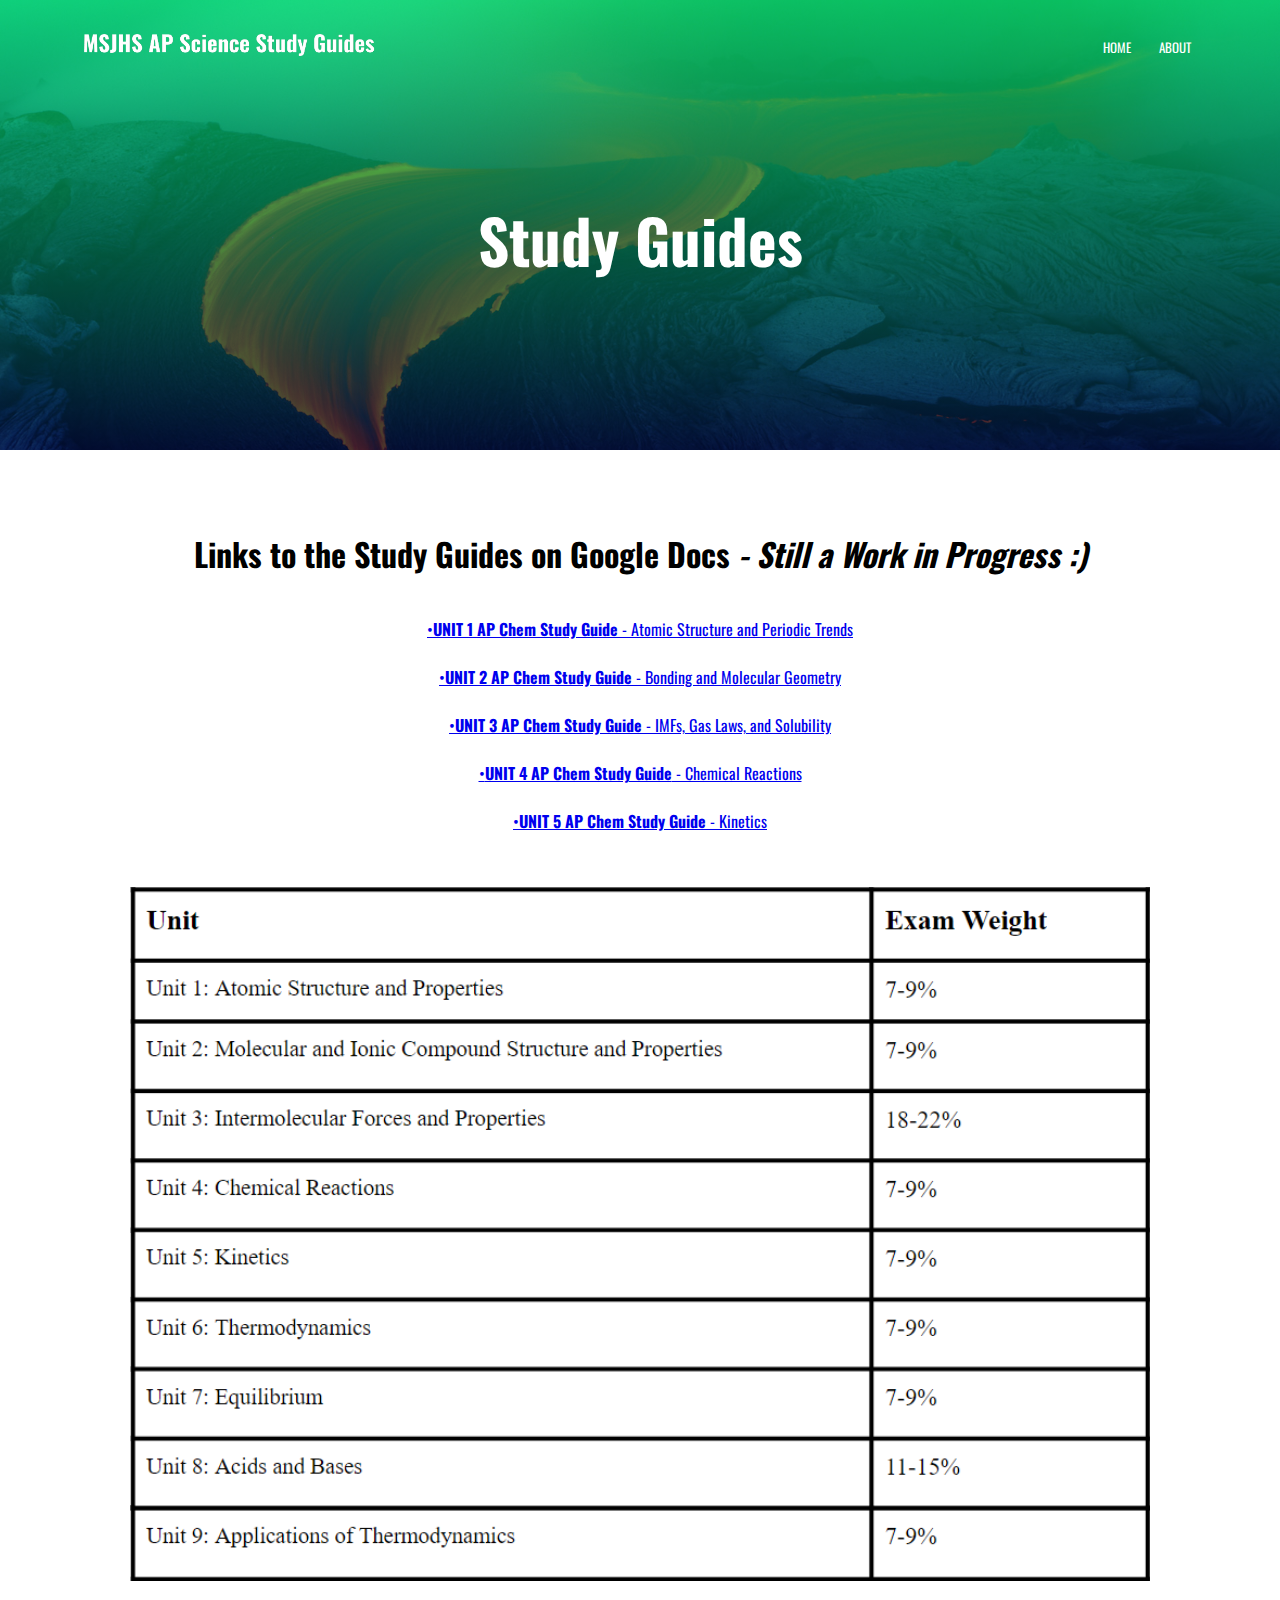
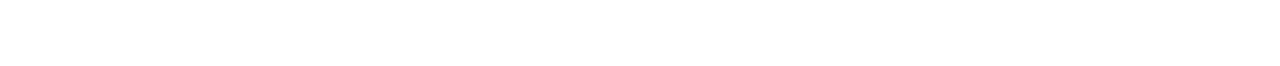
==== studyguideschem.html @ 91056b35 "Add files via upload" ====
<!DOCTYPE html>
<html>
<head>
    <meta name="viewport" content="width=device-width, initial-scale=1">
    <title>MSJHS AP Study Guides</title>
    <link rel="stylesheet" href="website.css">
    <link href="<link rel="preconnect" href="https://fonts.googleapis.com">
    <link rel="preconnect" href="https://fonts.gstatic.com" crossorigin>
    <link href="https://fonts.googleapis.com/css2?family=Oswald:wght@300;400;700&display=swap" rel="stylesheet">
    <link rel="stylesheet" href="https://cdnjs.cloudflare.com/ajax/libs/font-awesome/6.1.1/css/all.min.css" integrity="sha512-KfkfwYDsLkIlwQp6LFnl8zNdLGxu9YAA1QvwINks4PhcElQSvqcyVLLD9aMhXd13uQjoXtEKNosOWaZqXgel0g==" crossorigin="anonymous" referrerpolicy="no-referrer" />
</head>
<body>
    <section class="subHeader2">
         <nav>
             <a href="/"><img src="images/logo2.png"></a>
             <div class="nav-links" id="navLinks">
                <i class="fa-solid fa-x" onclick="hideMenu()"></i>
                 <ul>
                     <li><a href="/">HOME</a></li>
                     <li><a href="about.html">ABOUT</a></li>
                 </ul>
            </div>
            <i class="fa-solid fa-bars" onclick="showMenu()""></i>
         </nav>
         <h1>Study Guides</h1>
    </section>

    <!-----Study Guides----->

    <section class="studyGuides">
        <div class="row">
            <div class="list">
                <h1>Links to the Study Guides on Google Docs<i> - Still a Work in Progress :)</i></h1>
                <p></p>
                <a href="https://docs.google.com/document/d/1kjX0pmcjXH5LnUP8NJ2I4bRn6GCqF-1y84kPYakLJTI/edit?usp=sharing" target="_blank">•<strong>UNIT 1 AP Chem Study Guide</strong> - Atomic Structure and Periodic Trends</a><br><br>
                <a href="https://docs.google.com/document/d/1Cgmnd3JEN7u_jP3wuuT0mrpxIaL2WCvbcjWh0xLi_YA/edit?usp=sharing" target="_blank">•<strong>UNIT 2 AP Chem Study Guide</strong> - Bonding and Molecular Geometry</a><br><br>
                <a href="https://docs.google.com/document/d/1crEmkUnn_iBr-c_mvmwJfV-0tf8c9LyGxxfz8CY_X_Y/edit?usp=sharing" target="_blank">•<strong>UNIT 3 AP Chem Study Guide</strong> - IMFs, Gas Laws, and Solubility</a><br><br>
                <a href="https://docs.google.com/document/d/1w99-VOHUKzDhWaq2j50amhYS5qenFFq32rW3ElPETb4/edit?usp=sharing" target="_blank">•<strong>UNIT 4 AP Chem Study Guide</strong> - Chemical Reactions</a><br><br>
                <a href="https://docs.google.com/document/d/1GTrBAYmEeNYRWxlU7dzuij0StW5ukhwDFvnAKZdf0oY/edit?usp=sharing" target="_blank">•<strong>UNIT 5 AP Chem Study Guide</strong> - Kinetics</a><br><br>
            </div>
        </div>
        <div class="chart1">
            <img src="images/Screenshot (1331).png">
        </div>
        </section>

 <!-----Java stuff for menu toggling thing----->
 <script>

    var navLink = document.getElementById("navLinks")

    function showMenu(){
        navLinks.style.right = "0";
    }
    function hideMenu(){
        navLinks.style.right = "-200px";
    }

</script>

</body>
</html>
---- website.css ----
*{
margin:0;
padding: 0;
font-family: 'Oswald', sans-serif;
}
.header{
    min-height: 100vh;
    width: 100%;
    background-image: linear-gradient(rgba(0, 252, 109, 0.7),rgba(0, 13, 60, 0.7)),url(images/429874.jpg);
    background-position: center;
    background-size: cover;
    position: relative;
}
nav{
    display: flex;
    padding: 2% 6%;
    justify-content: space-between;
    align-items: center;
}
nav img{
  width: 300px;  
}
.nav-links{
    flex: 1;
    text-align: right;
}
.nav-links ul li{
   list-style: none; 
   display: inline-block;
   padding: 8px 12px;
   position: relative;
}
.nav-links ul li a{
   color:white;
   text-decoration: none; 
   font-size: 13px;    
}
.nav-links ul li::after{
    content: '';
    width: 0%;
    height: 3px;
    background: #ffffff;
    display: block;
    margin: auto;
    transition: 0.5s;
}
.nav-links ul li:hover::after{
    width: 100%;
}
.text-box{
    width: 90%;
    color: #ffffff;
    position: absolute;
    top: 50%;
    left: 50%;
    transform: translate(-50%,-50%);
    text-align: center;
}
.text-box h1{
    font-size: 62px;
}
.text-box p{
    margin: 10px 0 40px;
    font-size: 24px;
    color: white;
}
.amogus{
    display: inline-block;
    text-decoration: none;
    color: white;
    border: 3px solid white;
    padding: 12px 34px;
    font-size: 13px;
    background-color: transparent;
    position: relative;
    cursor: pointer;
}
.amogus:hover{
    border: 3px solid rgb(51, 245, 109);
    background: rgb(51, 245, 109);
    transition: 0.5s;
}

.amogus1{
    display: inline-block;
    text-decoration: none;
    color: white;
    border: 3px solid white;
    padding: 12px 34px;
    font-size: 13px;
    background-color: transparent;
    position: relative;
    cursor: pointer;
}
.amogus1:hover{
    border: 3px solid rgb(34, 105, 236);
    background: rgb(34, 105, 236);
    transition: 0.5s;
}

nav .fa-solid{
    display: none;
}

@media(max-width: 700px){
    .text-box h1{
        font-size: 20px;
    }
    .nav-links ul li{
        display: block;
    }
    .nav-links{
        position: absolute;
        background: rgba(85, 255, 136, 0.836);
        height: 100vh;
        width: 200px;
        top: 0;
        right: -200px;
        text-align: left;
        z-index: 2;
        transition: 1s;
    }
    nav .fa-solid{
        display: block;
        color:#ffffff;
        margin: 10px;
        font-size: 22px;
        cursor: pointer;
    }
    .nav-links ul{
        padding: 30px;
    }
}

/*--------- about page ----------*/

.subHeader{
    height: 50vh;
    width: 100%;
    background-image: linear-gradient(rgba(0, 255, 110, 0.7),rgba(0, 13, 60, 0.7)),url(images/about.jpg);
    background-position: center;
    background-size: cover;
    text-align: center;
    color: #ffffff;
}
.subHeader h1{
    font-size: 380%;
    margin-top: 100px;
}
.about{
    width: 80%;
    margin: auto;
    padding-top: 80px;
    padding-bottom: 50px;
}
.txtbook{
    flex-basis: 48%;
    padding: 30px 2px;
}
.txtbook img{
    width: 100%;
}
.txtbook h1{
   padding-top: 0; 
}
.txtbook p{
    padding: 15px 0 25px;
}
.txtbook1{
    flex-basis: 48%;
    padding: 30px 2px;
}
.txtbook1 img{
    width: 100%;
}
.txtbook1 h1{
    padding-top: 0;
}
.txtbook1 p{
    padding: 15px 0 25px;
}

/*-----------study guides-----------*/
.subHeader1{
    height: 50vh;
    width: 100%;
    background-image: linear-gradient(rgba(0, 255, 110, 0.7),rgba(0, 13, 60, 0.7)),url(images/studyguides.webp);
    background-position: center;
    background-size: cover;
    text-align: center;
    color: #ffffff;
}
.subHeader1 h1{
    font-size: 380%;
    margin-top: 100px;
}
.studyGuides{
    width: 80%;
    margin: auto;
    padding-top: 80px;
    padding-bottom: 50px;
}
.studyGuides{
    text-align: center;
}
.list h1{
    padding-top: 0px;
}
.list p{
    padding: 15px 0 25px;
}
.chart{
    flex-basis: 48%;
    padding: 30px 2px;
}
.chart img{
    width: 100%;
}

/*-----------study guides1-----------*/
.subHeader2{
    height: 50vh;
    width: 100%;
    background-image: linear-gradient(rgba(0, 255, 110, 0.7),rgba(0, 13, 60, 0.7)),url(images/volcano-qu.jpg);
    background-position: center;
    background-size: cover;
    text-align: center;
    color: #ffffff;
}
.subHeader2 h1{
    font-size: 380%;
    margin-top: 100px;
}
.studyGuides{
    width: 80%;
    margin: auto;
    padding-top: 80px;
    padding-bottom: 50px;
}
.studyGuides{
    text-align: center;
}
.list h1{
    padding-top: 0px;
}
.list p{
    padding: 15px 0 25px;
}
.chart1{
    flex-basis: 48%;
    padding: 30px 2px;
}
.chart1 img{
    width: 100%;
}
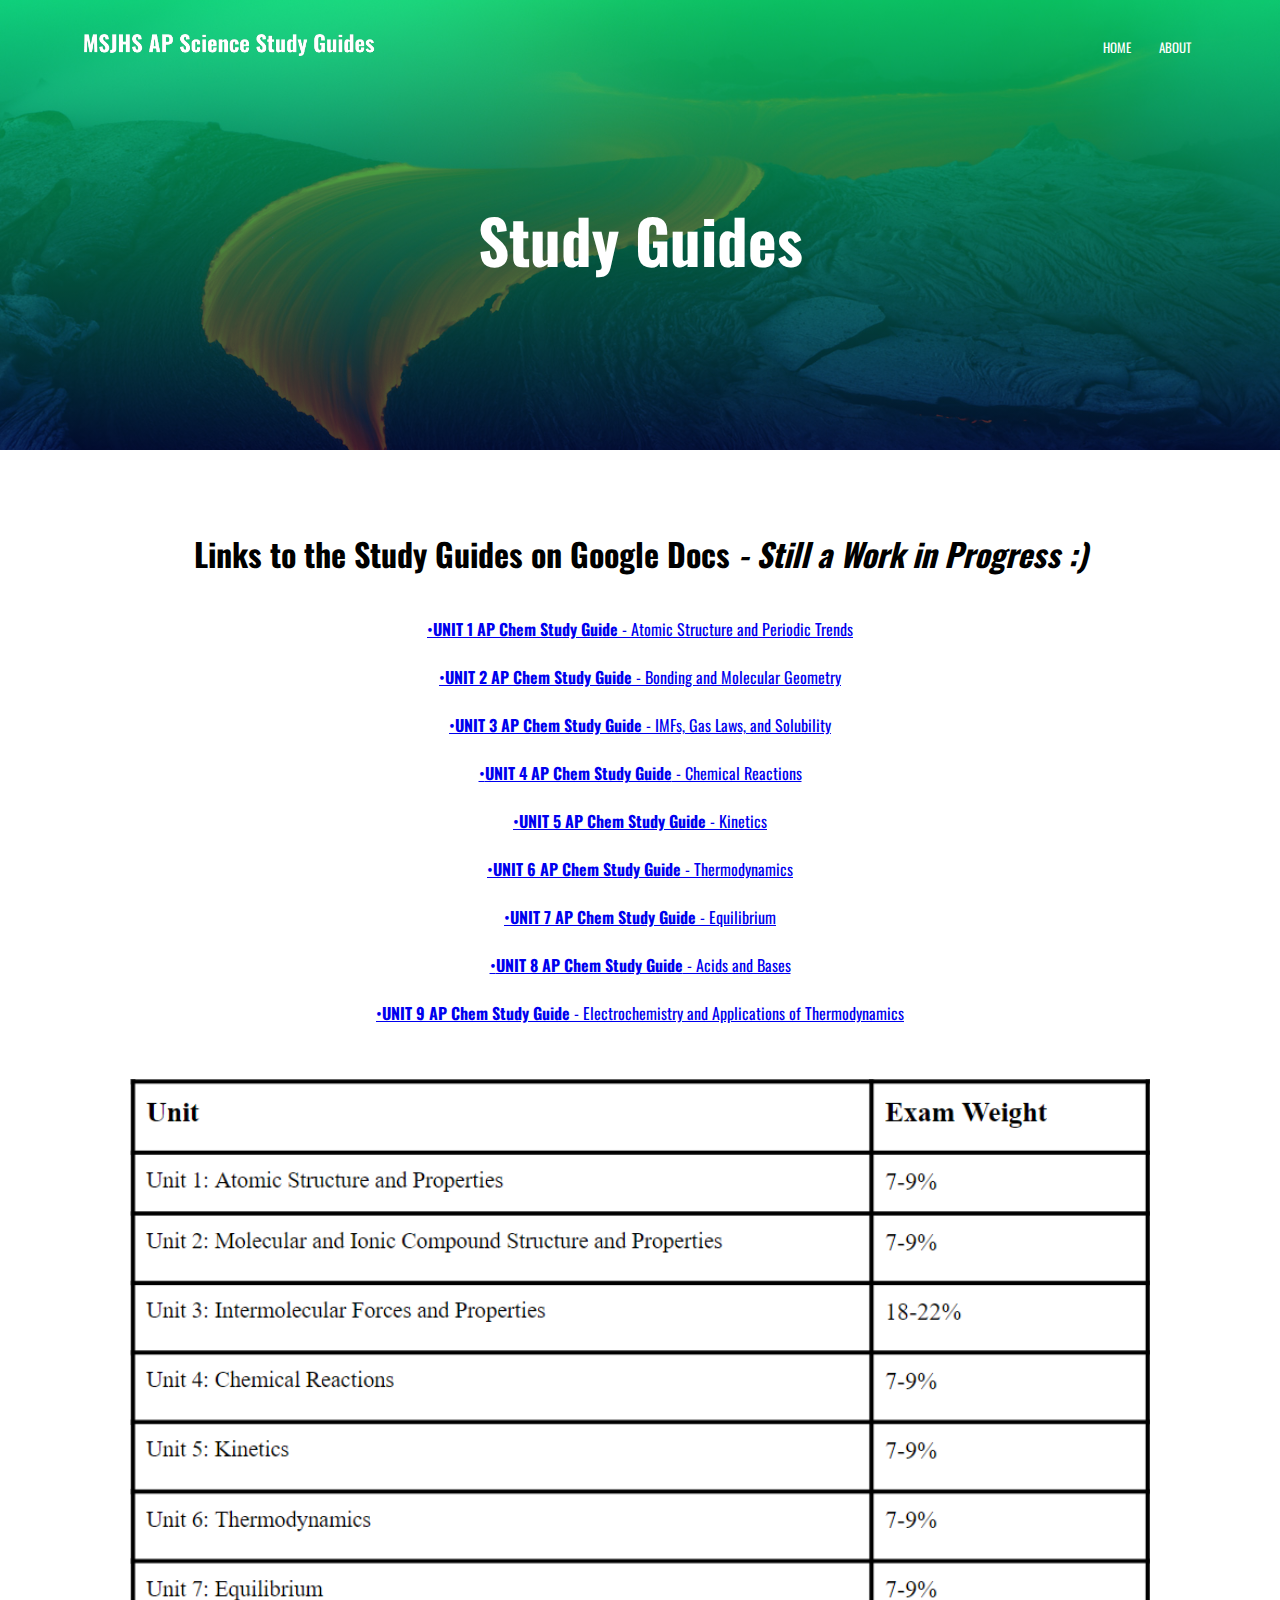
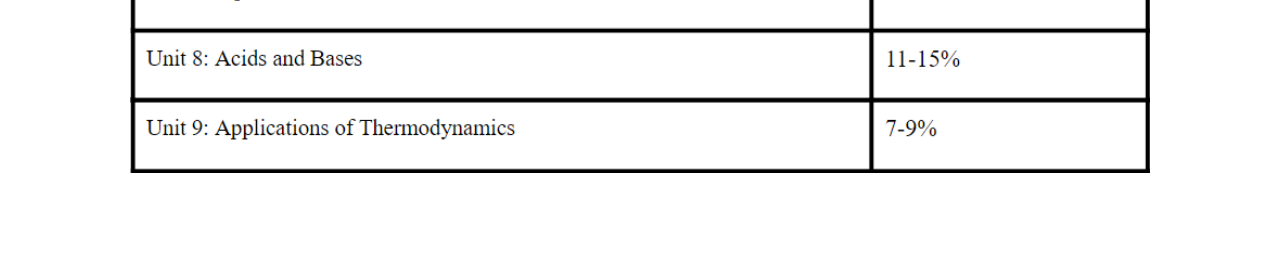
==== commit cfc86619: "Update studyguideschem.html" ====
--- a/studyguideschem.html
+++ b/studyguideschem.html
@@ -37,6 +37,10 @@
                 <a href="https://docs.google.com/document/d/1crEmkUnn_iBr-c_mvmwJfV-0tf8c9LyGxxfz8CY_X_Y/edit?usp=sharing" target="_blank">•<strong>UNIT 3 AP Chem Study Guide</strong> - IMFs, Gas Laws, and Solubility</a><br><br>
                 <a href="https://docs.google.com/document/d/1w99-VOHUKzDhWaq2j50amhYS5qenFFq32rW3ElPETb4/edit?usp=sharing" target="_blank">•<strong>UNIT 4 AP Chem Study Guide</strong> - Chemical Reactions</a><br><br>
                 <a href="https://docs.google.com/document/d/1GTrBAYmEeNYRWxlU7dzuij0StW5ukhwDFvnAKZdf0oY/edit?usp=sharing" target="_blank">•<strong>UNIT 5 AP Chem Study Guide</strong> - Kinetics</a><br><br>
+                <a href="https://docs.google.com/document/d/1f5LuU3hdCBgR36bX6qiGP1M1hHg3aX9rT0gQHk3sY0Y/edit?usp=sharing" target="_blank">•<strong>UNIT 6 AP Chem Study Guide</strong> - Thermodynamics</a><br><br>
+                <a href="https://docs.google.com/document/d/1j9GmpmuSNZbs3RXWnDbeExqdEm5pcS4GhNp2QNTzHNk/edit?usp=sharing" target="_blank">•<strong>UNIT 7 AP Chem Study Guide</strong> - Equilibrium</a><br><br>
+                <a href="https://docs.google.com/document/d/1Rw_Ke0Woy4l7ujdmpaNTojslzUixzXmTYqxPLDGI6uU/edit?usp=sharing" target="_blank">•<strong>UNIT 8 AP Chem Study Guide</strong> - Acids and Bases</a><br><br>
+                <a href="https://docs.google.com/document/d/174rrhwbptrwwH1dHzBWMJqVEBA_Jqm8w6oKWYHfrrmA/edit?usp=sharing" target="_blank">•<strong>UNIT 9 AP Chem Study Guide</strong> - Electrochemistry and Applications of Thermodynamics</a><br><br>
             </div>
         </div>
         <div class="chart1">
@@ -59,4 +63,4 @@
 </script>
 
 </body>
-</html>+</html>
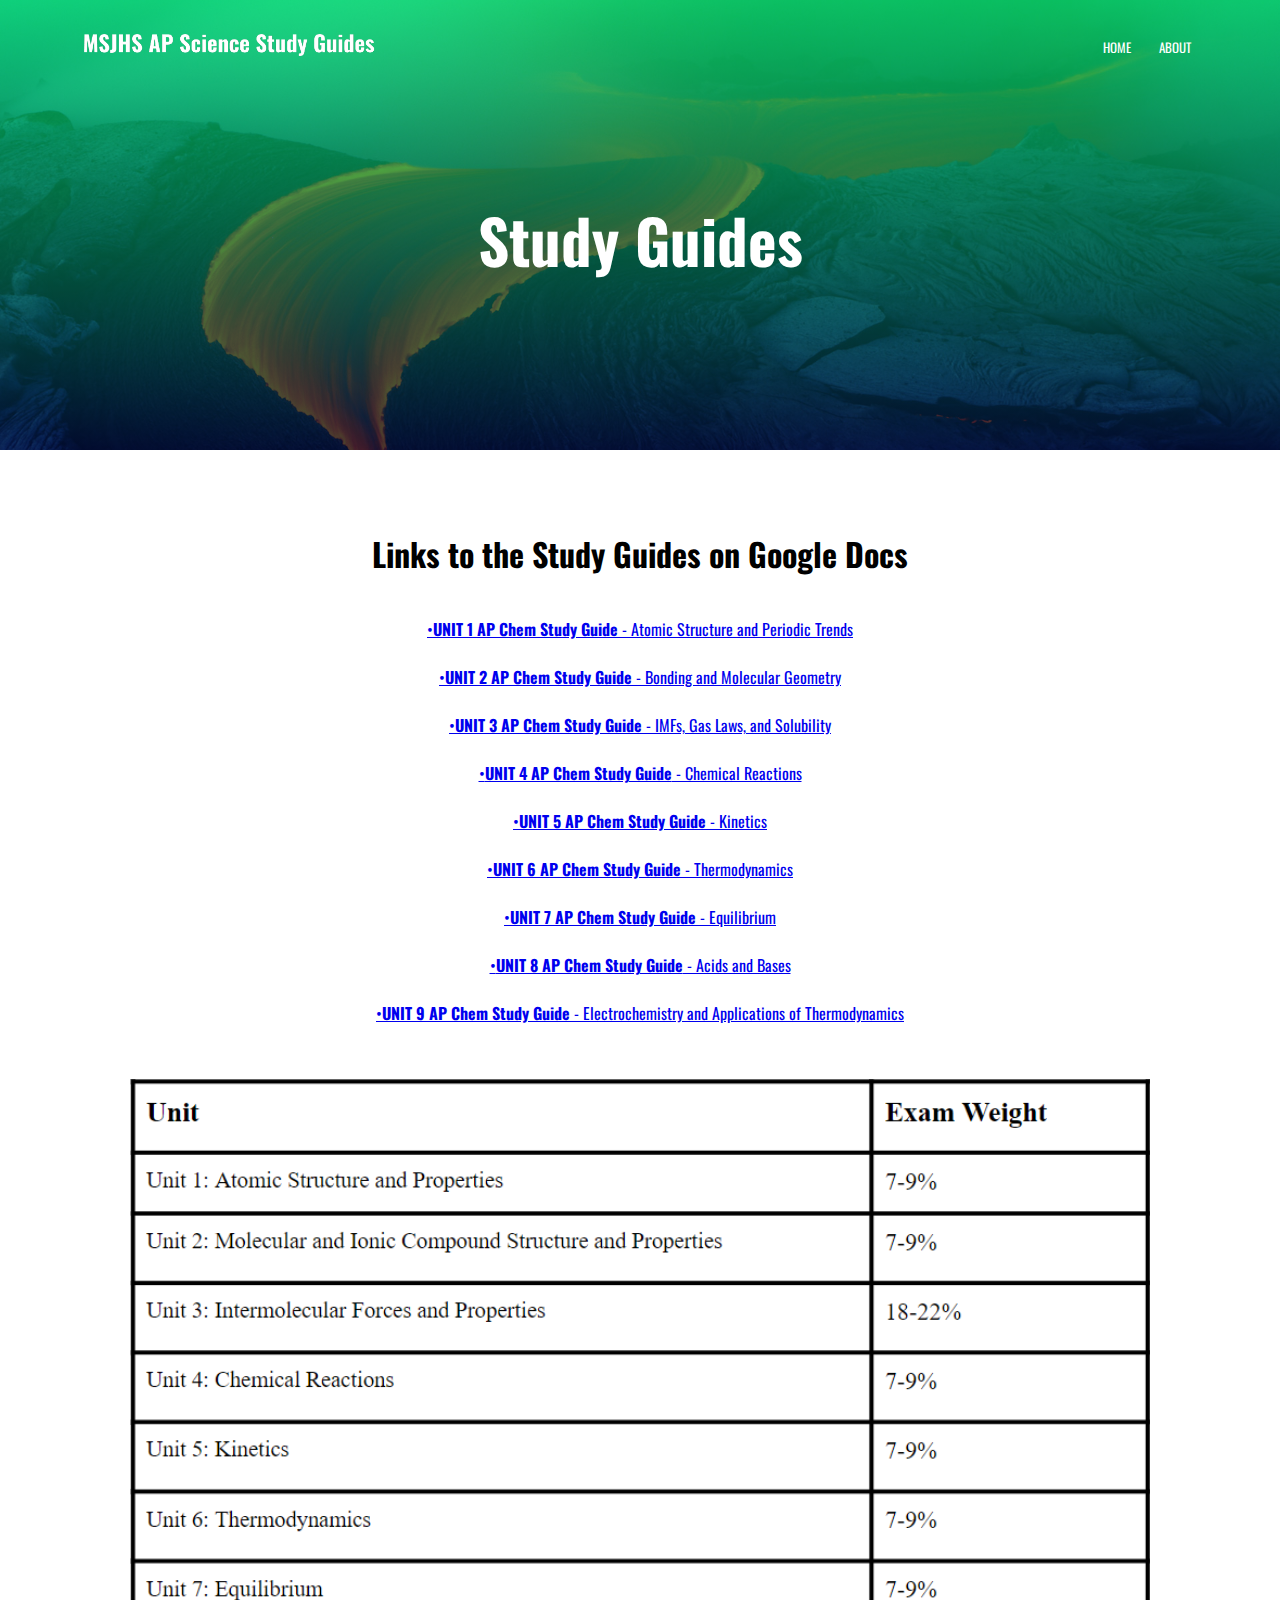
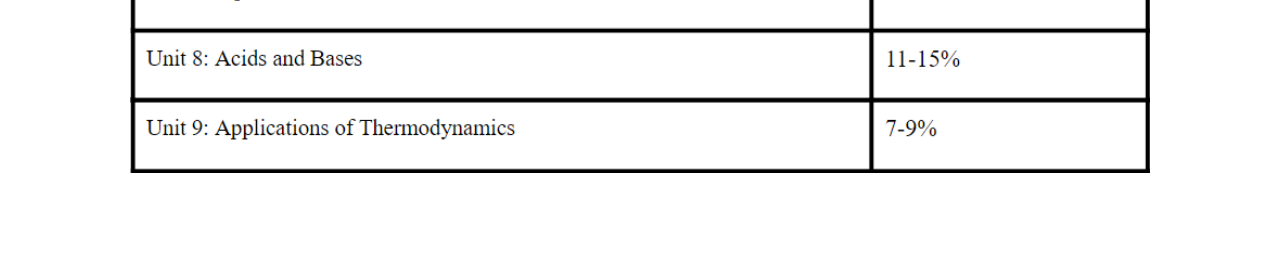
==== commit d6cedab1: "Update studyguideschem.html" ====
--- a/studyguideschem.html
+++ b/studyguideschem.html
@@ -30,7 +30,7 @@
     <section class="studyGuides">
         <div class="row">
             <div class="list">
-                <h1>Links to the Study Guides on Google Docs<i> - Still a Work in Progress :)</i></h1>
+                <h1>Links to the Study Guides on Google Docs</h1>
                 <p></p>
                 <a href="https://docs.google.com/document/d/1kjX0pmcjXH5LnUP8NJ2I4bRn6GCqF-1y84kPYakLJTI/edit?usp=sharing" target="_blank">•<strong>UNIT 1 AP Chem Study Guide</strong> - Atomic Structure and Periodic Trends</a><br><br>
                 <a href="https://docs.google.com/document/d/1Cgmnd3JEN7u_jP3wuuT0mrpxIaL2WCvbcjWh0xLi_YA/edit?usp=sharing" target="_blank">•<strong>UNIT 2 AP Chem Study Guide</strong> - Bonding and Molecular Geometry</a><br><br>
